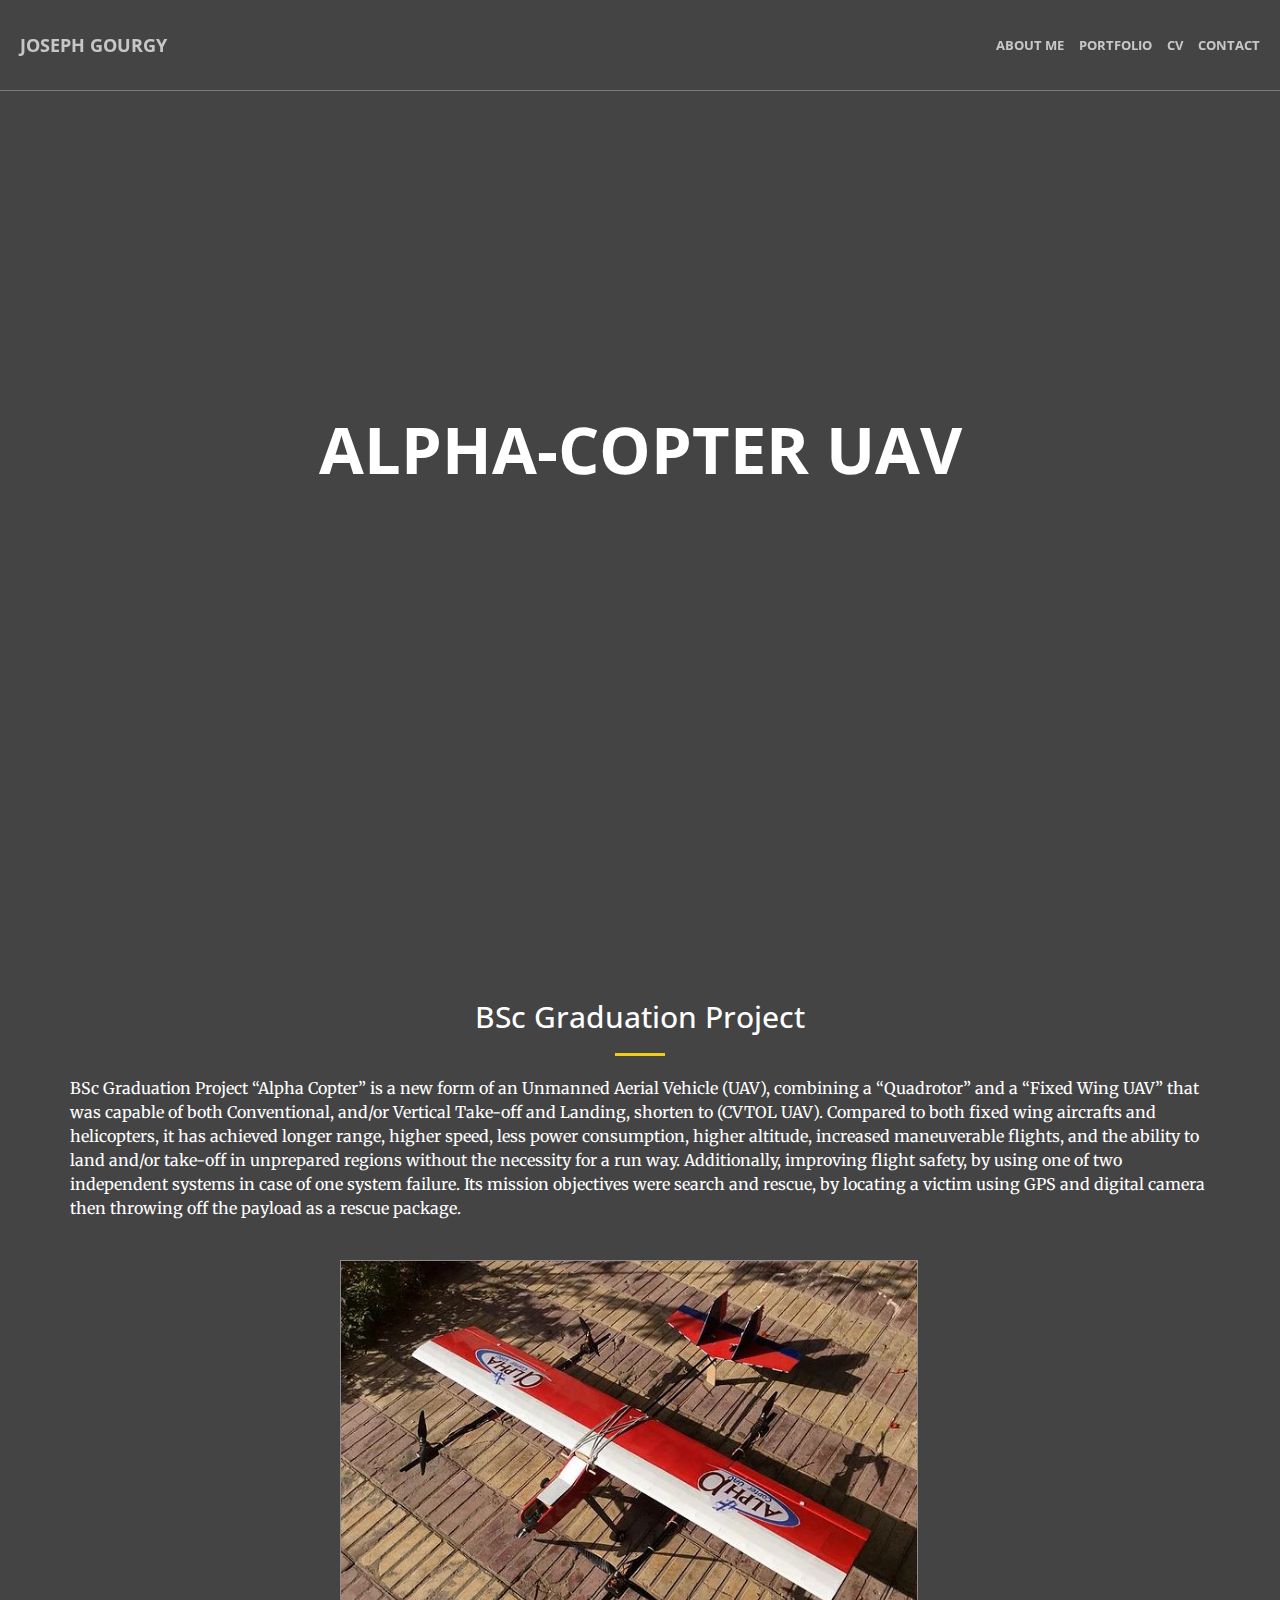
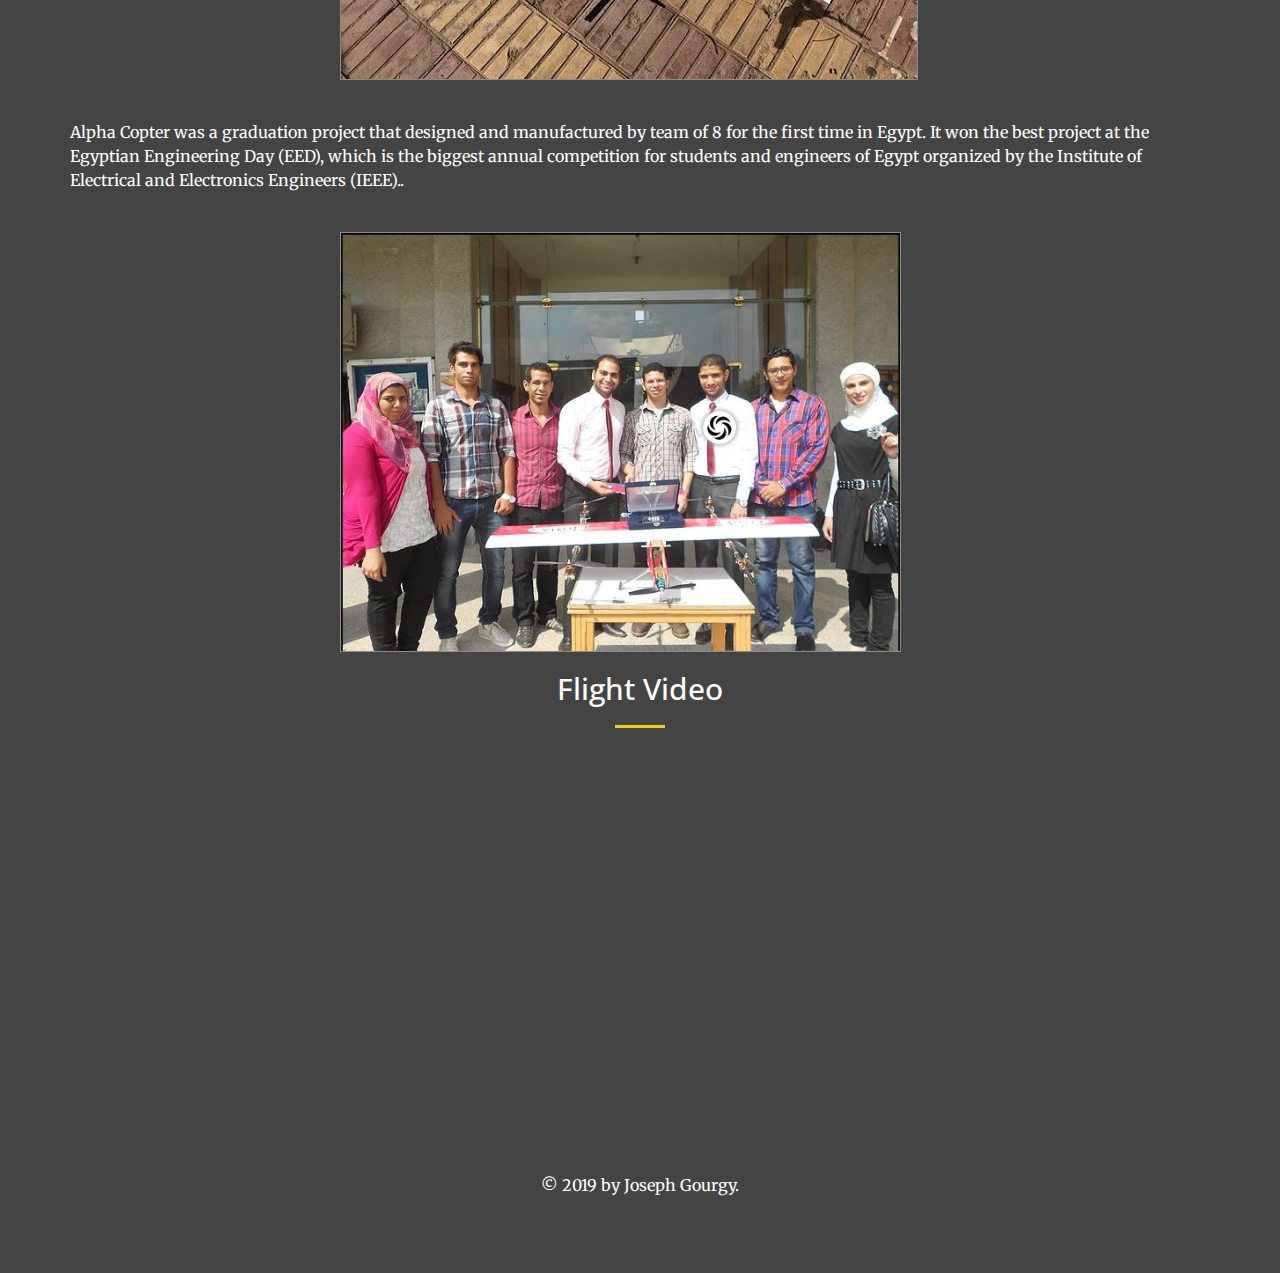
==== W2-Undergraduate-Reasearch.html @ cec1fab3 "First Commit" ====
<!DOCTYPE html>
<html lang="en">
  <head>
    <link rel="shortcut icon" href="favicon.ico" />
    <meta charset="utf-8" />
    <meta http-equiv="X-UA-Compatible" content="IE=edge" />
    <meta name="viewport" content="width=device-width, initial-scale=1" />
    <meta name="description" content="Undergraduate-Reseach" />
    <meta name="author" content="Joseph Gourgy" />

    <title>Undergraduate-Reseach</title>

    <!-- Bootstrap Core CSS -->
    <link rel="stylesheet" href="css/bootstrap.min.css" type="text/css" />

    <!-- Custom Fonts -->
    <link
      href="http://fonts.googleapis.com/css?family=Open+Sans:300italic,400italic,600italic,700italic,800italic,400,300,600,700,800"
      rel="stylesheet"
      type="text/css"
    />
    <link
      href="http://fonts.googleapis.com/css?family=Merriweather:400,300,300italic,400italic,700,700italic,900,900italic"
      rel="stylesheet"
      type="text/css"
    />
    <link
      rel="stylesheet"
      href="font-awesome/css/font-awesome.min.css"
      type="text/css"
    />

    <!-- Plugin CSS -->
    <link rel="stylesheet" href="css/animate.min.css" type="text/css" />

    <!-- Custom CSS -->
    <link rel="stylesheet" href="css/creative.css" type="text/css" />

    <link rel="stylesheet" href="css/W2.css" type="text/css" />

    <!-- HTML5 Shim and Respond.js IE8 support of HTML5 elements and media queries -->
    <!-- WARNING: Respond.js doesn't work if you view the page via file:// -->
    <!--[if lt IE 9]>
      <script src="https://oss.maxcdn.com/libs/html5shiv/3.7.0/html5shiv.js"></script>
      <script src="https://oss.maxcdn.com/libs/respond.js/1.4.2/respond.min.js"></script>
    <![endif]-->
  </head>

  <body id="page-top">
    <nav id="mainNav" class="navbar navbar-default navbar-fixed-top">
      <div class="container-fluid">
        <!-- Brand and toggle get grouped for better mobile display -->
        <div class="navbar-header">
          <button
            type="button"
            class="navbar-toggle collapsed"
            data-toggle="collapse"
            data-target="#bs-example-navbar-collapse-1"
          >
            <span class="sr-only">Toggle navigation</span>
            <span class="icon-bar"></span>
            <span class="icon-bar"></span>
            <span class="icon-bar"></span>
          </button>
          <a class="navbar-brand page-scroll" href="index.html#page-top"
            >JOSEPH GOURGY</a
          >
        </div>

        <!-- Collect the nav links, forms, and other content for toggling -->
        <div class="collapse navbar-collapse" id="bs-example-navbar-collapse-1">
          <ul class="nav navbar-nav navbar-right">
            <li>
              <a class="navbar-brand page-scroll" href="index.html#about"
                >About Me</a
              >
            </li>
            <li>
              <a class="navbar-brand page-scroll" href="index.html#portfolio"
                >Portfolio</a
              >
            </li>
            <li>
              <a class="navbar-brand page-scroll" href="index.html#services"
                >CV</a
              >
            </li>
            <li>
              <a class="navbar-brand page-scroll" href="index.html#contact"
                >Contact</a
              >
            </li>
          </ul>
        </div>
        <!-- /.navbar-collapse -->
      </div>
      <!-- /.container-fluid -->
    </nav>

    <header>
      <div class="header-content">
        <div class="header-content-inner">
          <h1>Alpha-Copter UAV</h1>
        </div>
      </div>
    </header>

    <section id="services">
      <div class="container">
        <div class="row">
          <div class="col-lg-12 text-center">
            <h2 class="section-heading">BSc Graduation Project</h2>
            <hr class="primary" />
          </div>

          <div class="Body">
            <p>
              BSc Graduation Project “Alpha Copter” is a new form of an Unmanned
              Aerial Vehicle (UAV), combining a “Quadrotor” and a “Fixed Wing
              UAV” that was capable of both Conventional, and/or Vertical
              Take-off and Landing, shorten to (CVTOL UAV). Compared to both
              fixed wing aircrafts and helicopters, it has achieved longer
              range, higher speed, less power consumption, higher altitude,
              increased maneuverable flights, and the ability to land and/or
              take-off in unprepared regions without the necessity for a run
              way. Additionally, improving flight safety, by using one of two
              independent systems in case of one system failure. Its mission
              objectives were search and rescue, by locating a victim using GPS
              and digital camera then throwing off the payload as a rescue
              package.
            </p>

            <img src="img/W2/Alpha1.JPG" height="420px" />

            <p>
              Alpha Copter was a graduation project that designed and
              manufactured by team of 8 for the first time in Egypt. It won the
              best project at the Egyptian Engineering Day (EED), which is the
              biggest annual competition for students and engineers of Egypt
              organized by the Institute of Electrical and Electronics Engineers
              (IEEE)..
            </p>

            <img src="img/W2/Alpha2.JPG" height="420px" />

            <div class="col-lg-12 text-center">
              <h2 class="section-heading">Flight Video</h2>
              <hr class="primary" />
              <iframe
                height="420px"
                width="60%"
                allowfullscreen=""
                frameborder="0"
                title="External YouTube"
                aria-label="External YouTube"
                src="//www.youtube.com/embed/-mC4TaNkIcU?wmode=transparent&amp;autoplay=0&amp;theme=dark&amp;controls=1&amp;autohide=0&amp;loop=0&amp;showinfo=1&amp;rel=0&amp;playlist=false&amp;enablejsapi=0"
                __idm_frm__="158"
              ></iframe>
            </div>
          </div>
        </div>
      </div>
      <div class="col-lg-8 col-lg-offset-2 text-center">
        <p class="">© 2019&nbsp;by Joseph Gourgy.</p>
      </div>
    </section>

    <!-- jQuery -->
    <script src="js/jquery.js"></script>

    <!-- Bootstrap Core JavaScript -->
    <script src="js/bootstrap.min.js"></script>

    <!-- Plugin JavaScript -->
    <script src="js/jquery.easing.min.js"></script>
    <script src="js/jquery.fittext.js"></script>
    <script src="js/wow.min.js"></script>

    <!-- Custom Theme JavaScript -->
    <script src="js/creative.js"></script>
  </body>
</html>
---- css/creative.css ----
/*!
 * Start Bootstrap - Creative Bootstrap Theme (http://startbootstrap.com)
 * Code licensed under the Apache License v2.0.
 * For details, see http://www.apache.org/licenses/LICENSE-2.0.
 */

html,
body {
  width: 100%;
  height: 100%;
}

body {
  font-family: Merriweather, "Helvetica Neue", Arial, sans-serif;
}

hr {
  max-width: 50px;
  border-color: #eece1a;
  border-width: 3px;
}

hr.light {
  border-color: #eece1a;
}

a {
  color: #eece1a
  -webkit-transition: all 0.35s;
  -moz-transition: all 0.35s;
  transition: all 0.35s;
}

a:hover,
a:focus {
  color: #eece1a;
}

h1,
h2,
h3,
h4,
h5,
h6 {
  font-family: "Open Sans", "Helvetica Neue", Arial, sans-serif;
}

p {
  margin-bottom: 20px;
  font-size: 16px;
  line-height: 1.5;
}

.bg-primary {
  background-color: #444;
}

.bg-dark {
  color: #fff;
  background-color: #222;
}

.text-faded {
  color: rgba(255, 255, 255, 0.7);
  padding-top: 20px;
}

section {
  padding: 100px 0;
}

aside {
  padding: 50px 0;
}

.no-padding {
  padding: 0;
}

.navbar-default {
  border-color: rgba(34, 34, 34, 0.05);
  font-family: "Open Sans", "Helvetica Neue", Arial, sans-serif;
  background-color: #fff;
  -webkit-transition: all 0.35s;
  -moz-transition: all 0.35s;
  transition: all 0.35s;
}

.navbar-default .navbar-header .navbar-brand {
  text-transform: uppercase;
  font-family: "Open Sans", "Helvetica Neue", Arial, sans-serif;
  font-weight: 700;
  color: #eece1a;
}

.navbar-default .navbar-header .navbar-brand:hover,
.navbar-default .navbar-header .navbar-brand:focus {
  color: #eece1a;
}

.navbar-default .nav > li > a,
.navbar-default .nav > li > a:focus {
  text-transform: uppercase;
  font-size: 13px;
  font-weight: 700;
  color: #222;
}

.navbar-default .nav > li > a:hover,
.navbar-default .nav > li > a:focus:hover {
  color: #eece1a;
}

.navbar-default .nav > li.active > a,
.navbar-default .nav > li.active > a:focus {
  color: #eece1a !important;
  background-color: transparent;
}

.navbar-default .nav > li.active > a:hover,
.navbar-default .nav > li.active > a:focus:hover {
  background-color: transparent;
}

@media (min-width: 768px) {
  .navbar-default {
    border-color: rgba(255, 255, 255, 0.3);
    background-color: transparent;
  }

  .navbar-default .navbar-header .navbar-brand {
    color: rgba(255, 255, 255, 0.7);
  }

  .navbar-default .navbar-header .navbar-brand:hover,
  .navbar-default .navbar-header .navbar-brand:focus {
    color: #fff;
  }

  .navbar-default .nav > li > a,
  .navbar-default .nav > li > a:focus {
    color: rgba(255, 255, 255, 0.7);
  }

  .navbar-default .nav > li > a:hover,
  .navbar-default .nav > li > a:focus:hover {
    color: #fff;
  }

  .navbar-default.affix {
    border-color: rgba(34, 34, 34, 0.05);
    background-color: #fff;
  }

  .navbar-default.affix .navbar-header .navbar-brand {
    font-size: 14px;
    color: #eece1a;
  }

  .navbar-default.affix .navbar-header .navbar-brand:hover,
  .navbar-default.affix .navbar-header .navbar-brand:focus {
    color: #eece1a;
  }

  .navbar-default.affix .nav > li > a,
  .navbar-default.affix .nav > li > a:focus {
    color: #222;
  }

  .navbar-default.affix .nav > li > a:hover,
  .navbar-default.affix .nav > li > a:focus:hover {
    color: #eece1a;
  }
}

header {
  position: relative;
  width: 100%;
  min-height: auto;
  text-align: center;
  color: #fff;
  background-image: url(../img/header.jpg);
  background-position: center;
  -webkit-background-size: cover;
  -moz-background-size: cover;
  background-size: cover;
  -o-background-size: cover;
}

header .header-content {
  position: relative;
  width: 100%;
  padding: 100px 15px;
  text-align: center;
}

header .header-content .header-content-inner h1 {
  margin-top: 0;
  margin-bottom: 0;
  text-transform: uppercase;
  font-weight: 700;
}

header .header-content .header-content-inner hr {
  margin: 30px auto;
}

header .header-content .header-content-inner p {
  margin-bottom: 50px;
  font-size: 16px;
  font-weight: 300;
  color: rgba(255, 255, 255, 0.7);
}

@media (min-width: 768px) {
  header {
    min-height: 100%;
  }

  header .header-content {
    position: absolute;
    top: 50%;
    padding: 0 50px;
    -webkit-transform: translateY(-50%);
    -ms-transform: translateY(-50%);
    transform: translateY(-50%);
  }

  header .header-content .header-content-inner {
    margin-right: auto;
    margin-left: auto;
    max-width: 1000px;
  }

  header .header-content .header-content-inner p {
    margin-right: auto;
    margin-left: auto;
    max-width: 80%;
    font-size: 50px;
  }
}

.section-heading {
  margin-top: 0;
}

.service-box {
  margin: 50px auto 0;
  max-width: 400px;
}

@media (min-width: 992px) {
  .service-box {
    margin: 20px auto 0;
  }
}

.service-box p {
  margin-bottom: 0;
}

.portfolio-box {
  display: block;
  position: relative;
  margin: 0 auto;
  max-width: 650px;
}

.portfolio-box .portfolio-box-caption {
  display: block;
  position: absolute;
  bottom: 0;
  width: 100%;
  height: 100%;
  text-align: center;
  color: #fff;
  opacity: 0;
  background: #eece1a;
  -webkit-transition: all 0.35s;
  -moz-transition: all 0.35s;
  transition: all 0.35s;
}

.portfolio-box .portfolio-box-caption .portfolio-box-caption-content {
  position: absolute;
  top: 50%;
  width: 100%;
  text-align: center;
  transform: translateY(-50%);
}

.portfolio-box
  .portfolio-box-caption
  .portfolio-box-caption-content
  .project-category,
.portfolio-box
  .portfolio-box-caption
  .portfolio-box-caption-content
  .project-name {
  padding: 0 15px;
  font-family: "Open Sans", "Helvetica Neue", Arial, sans-serif;
}

.portfolio-box
  .portfolio-box-caption
  .portfolio-box-caption-content
  .project-category {
  text-transform: uppercase;
  font-size: 14px;
  font-weight: 600;
}

.portfolio-box
  .portfolio-box-caption
  .portfolio-box-caption-content
  .project-name {
  font-size: 18px;
}

.portfolio-box:hover .portfolio-box-caption {
  opacity: 1;
}

@media (min-width: 768px) {
  .portfolio-box
    .portfolio-box-caption
    .portfolio-box-caption-content
    .project-category {
    font-size: 16px;
  }

  .portfolio-box
    .portfolio-box-caption
    .portfolio-box-caption-content
    .project-name {
    font-size: 22px;
  }
}

.call-to-action h2 {
  margin: 0 auto 20px;
}

.text-primary {
  color: #eece1a;
}

.no-gutter > [class*="col-"] {
  padding-right: 20px;
  padding-left: 20px;
  padding-top: 20px;
  padding-bottom: 10px;
}

.btn-default {
  border-color: #fff;
  color: #222;
  background-color: #fff;
  -webkit-transition: all 0.35s;
  -moz-transition: all 0.35s;
  transition: all 0.35s;
}

.btn-default:hover,
.btn-default:focus,
.btn-default.focus,
.btn-default:active,
.btn-default.active,
.open > .dropdown-toggle.btn-default {
  border-color: #ededed;
  color: #222;
  background-color: #f2f2f2;
}

.btn-default:active,
.btn-default.active,
.open > .dropdown-toggle.btn-default {
  background-image: none;
}

.btn-default.disabled,
.btn-default[disabled],
fieldset[disabled] .btn-default,
.btn-default.disabled:hover,
.btn-default[disabled]:hover,
fieldset[disabled] .btn-default:hover,
.btn-default.disabled:focus,
.btn-default[disabled]:focus,
fieldset[disabled] .btn-default:focus,
.btn-default.disabled.focus,
.btn-default[disabled].focus,
fieldset[disabled] .btn-default.focus,
.btn-default.disabled:active,
.btn-default[disabled]:active,
fieldset[disabled] .btn-default:active,
.btn-default.disabled.active,
.btn-default[disabled].active,
fieldset[disabled] .btn-default.active {
  border-color: #fff;
  background-color: #fff;
}

.btn-default .badge {
  color: #fff;
  background-color: #222;
}

.btn-primary {
  border-color: #eece1a;
  color: #fff;
  background-color: #eece1a;
  -webkit-transition: all 0.35s;
  -moz-transition: all 0.35s;
  transition: all 0.35s;
}

.btn-primary:hover,
.btn-primary:focus,
.btn-primary.focus,
.btn-primary:active,
.btn-primary.active,
.open > .dropdown-toggle.btn-primary {
  border-color: #eece1a;
  color: #fff;
  background-color: #eece1a;
}

.btn-primary:active,
.btn-primary.active,
.open > .dropdown-toggle.btn-primary {
  background-image: none;
}

.btn-primary.disabled,
.btn-primary[disabled],
fieldset[disabled] .btn-primary,
.btn-primary.disabled:hover,
.btn-primary[disabled]:hover,
fieldset[disabled] .btn-primary:hover,
.btn-primary.disabled:focus,
.btn-primary[disabled]:focus,
fieldset[disabled] .btn-primary:focus,
.btn-primary.disabled.focus,
.btn-primary[disabled].focus,
fieldset[disabled] .btn-primary.focus,
.btn-primary.disabled:active,
.btn-primary[disabled]:active,
fieldset[disabled] .btn-primary:active,
.btn-primary.disabled.active,
.btn-primary[disabled].active,
fieldset[disabled] .btn-primary.active {
  border-color: #eece1a;
  background-color: #eece1a;
}

.btn-primary .badge {
  color: #eece1a;
  background-color: #fff;
}

.btn {
  border: 0;
  border-radius: 300px;
  text-transform: uppercase;
  font-family: "Open Sans", "Helvetica Neue", Arial, sans-serif;
  font-weight: 700;
}

.btn-xl {
  padding: 15px 30px;
}

::-moz-selection {
  text-shadow: none;
  color: #fff;
  background: #222;
}

::selection {
  text-shadow: none;
  color: #fff;
  background: #222;
}

img::selection {
  color: #fff;
  background: 0 0;
}

img::-moz-selection {
  color: #fff;
  background: 0 0;
}

body {
  webkit-tap-highlight-color: #222;
}
---- css/W2.css ----
header {
  position: relative;
  width: 100%;
  text-align: center;
  color: white;
  background-image: url(../img/W2/Cover.jpg);
  background-position: center;
  -webkit-background-size: cover;
  -moz-background-size: cover;
  background-size: cover;
  -o-background-size: cover;
}

.header-content-inner h1 {
  font-size: 65px;
}

.Body p {
  margin-top: 20px;
  margin-bottom: 20px;
  color: white;
}

.Body img {
  margin-top: 20px;
  margin-bottom: 20px;
  margin-left: 270px;
  border: 1px solid #8c8c8c;
}

.Body ul {
  margin-top: 100px;
  font-size: 15px;
}

.Body h3 {
  color: #eece1a;
}
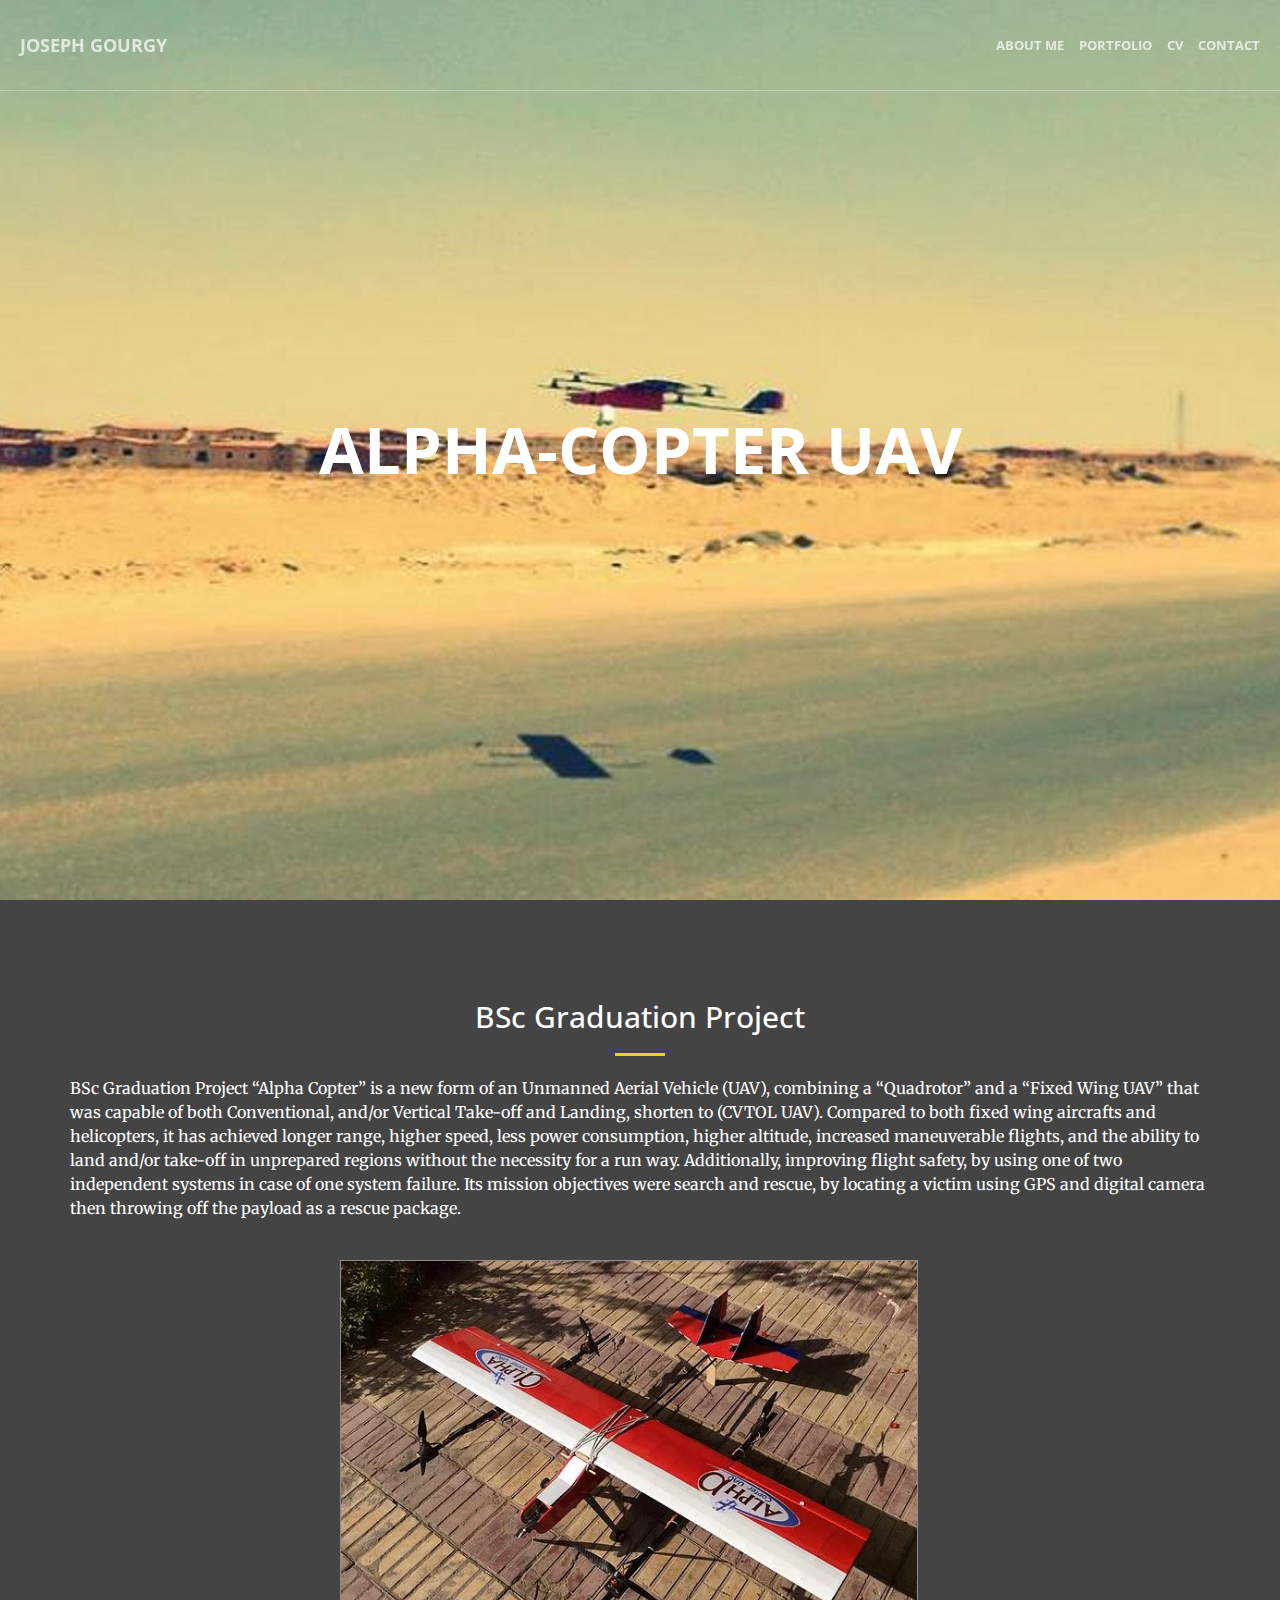
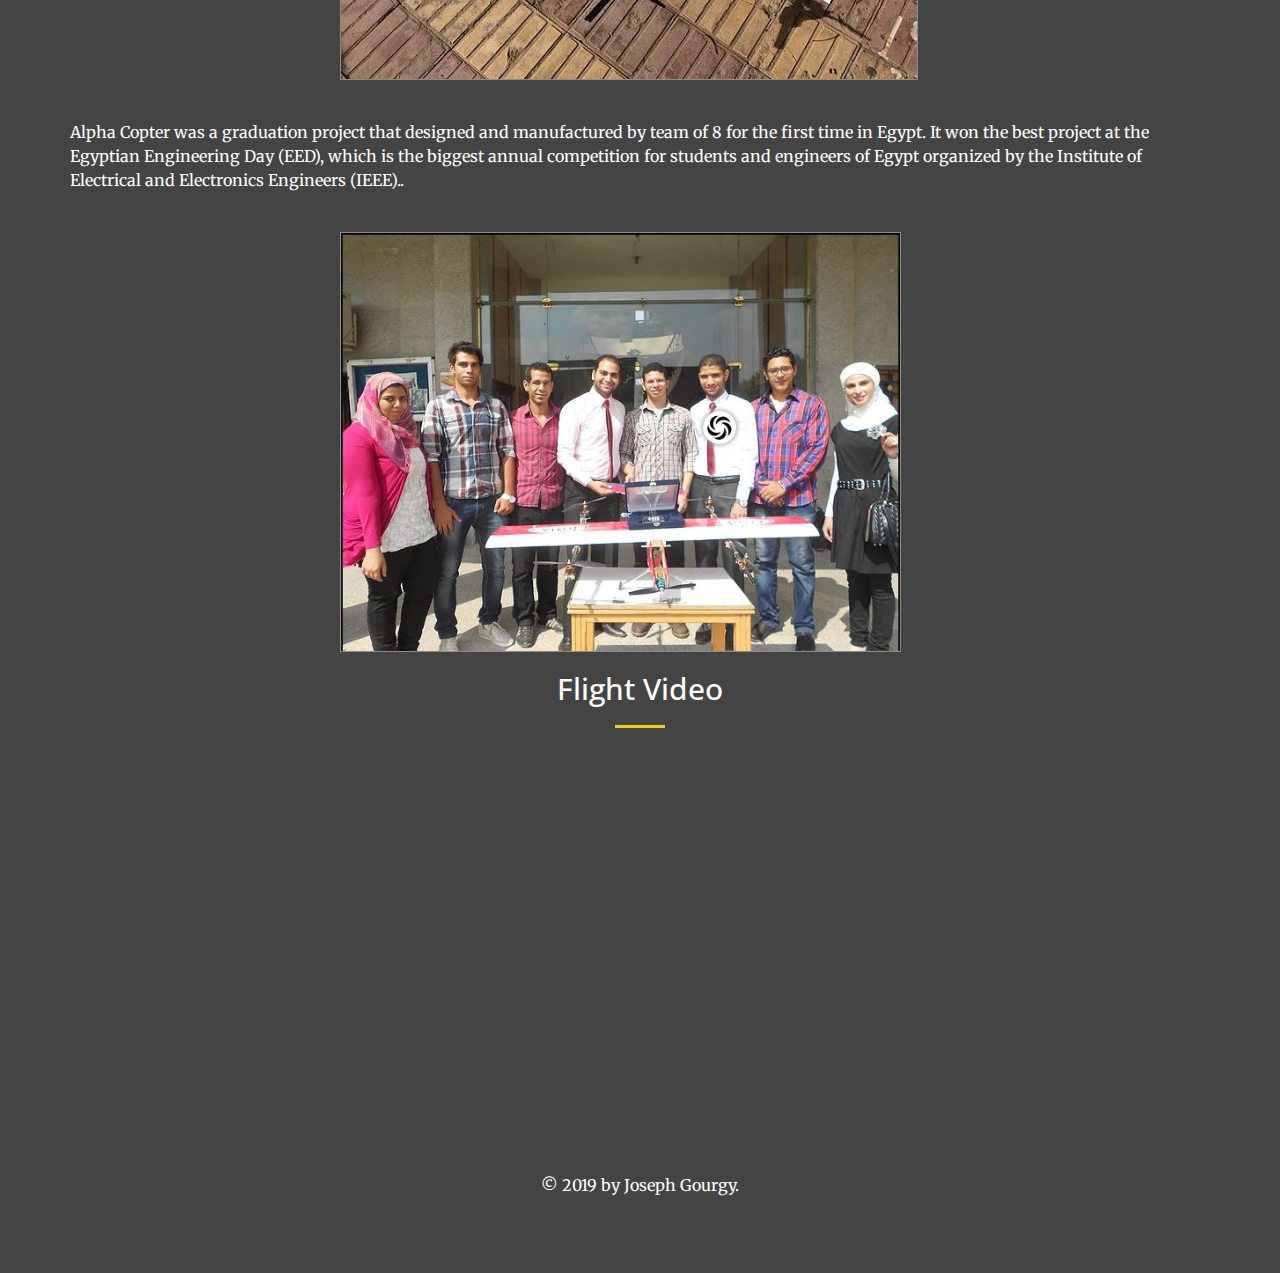
==== commit 3d94714a: "Google Analytics" ====
--- a/W2-Undergraduate-Reasearch.html
+++ b/W2-Undergraduate-Reasearch.html
@@ -44,6 +44,17 @@
       <script src="https://oss.maxcdn.com/libs/html5shiv/3.7.0/html5shiv.js"></script>
       <script src="https://oss.maxcdn.com/libs/respond.js/1.4.2/respond.min.js"></script>
     <![endif]-->
+
+    <!-- Global site tag (gtag.js) - Google Analytics -->
+  <script async src="https://www.googletagmanager.com/gtag/js?id=UA-153790604-1"></script>
+  <script>
+  window.dataLayer = window.dataLayer || [];
+  function gtag(){dataLayer.push(arguments);}
+  gtag('js', new Date());
+
+  gtag('config', 'UA-153790604-1');
+</script>
+    
   </head>
 
   <body id="page-top">
--- a/css/creative.css
+++ b/css/creative.css
@@ -495,3 +495,29 @@
 body {
   webkit-tap-highlight-color: #222;
 }
+
+.about-info {
+  display: grid;
+  grid-gap: 30px;
+  grid-template-areas: 'bioimage bio bio' 'job1 job2 job3';
+  grid-template-columns: repeat(3, 1fr); }
+  .about-info .bio-image {
+    grid-area: bioimage;
+    margin: auto;
+    border-radius: 50%;
+    border: #eece1a 3px solid; }
+  .about-info .bio {
+    grid-area: bio;
+    font-size: 1.5rem; }
+  .about-info .job-1 {
+    grid-area: job1; }
+  .about-info .job-2 {
+    grid-area: job2; }
+  .about-info .job-3 {
+    grid-area: job3; }
+  .about-info .job {
+    background: #515151;
+    padding: 0.5rem;
+    border-bottom: #eece1a 5px solid; }
+
+
--- a/css/W2.css
+++ b/css/W2.css
@@ -3,7 +3,7 @@
   width: 100%;
   text-align: center;
   color: white;
-  background-image: url(../img/W2/Cover.jpg);
+  background-image: url(../img/W2/Cover.JPG);
   background-position: center;
   -webkit-background-size: cover;
   -moz-background-size: cover;
